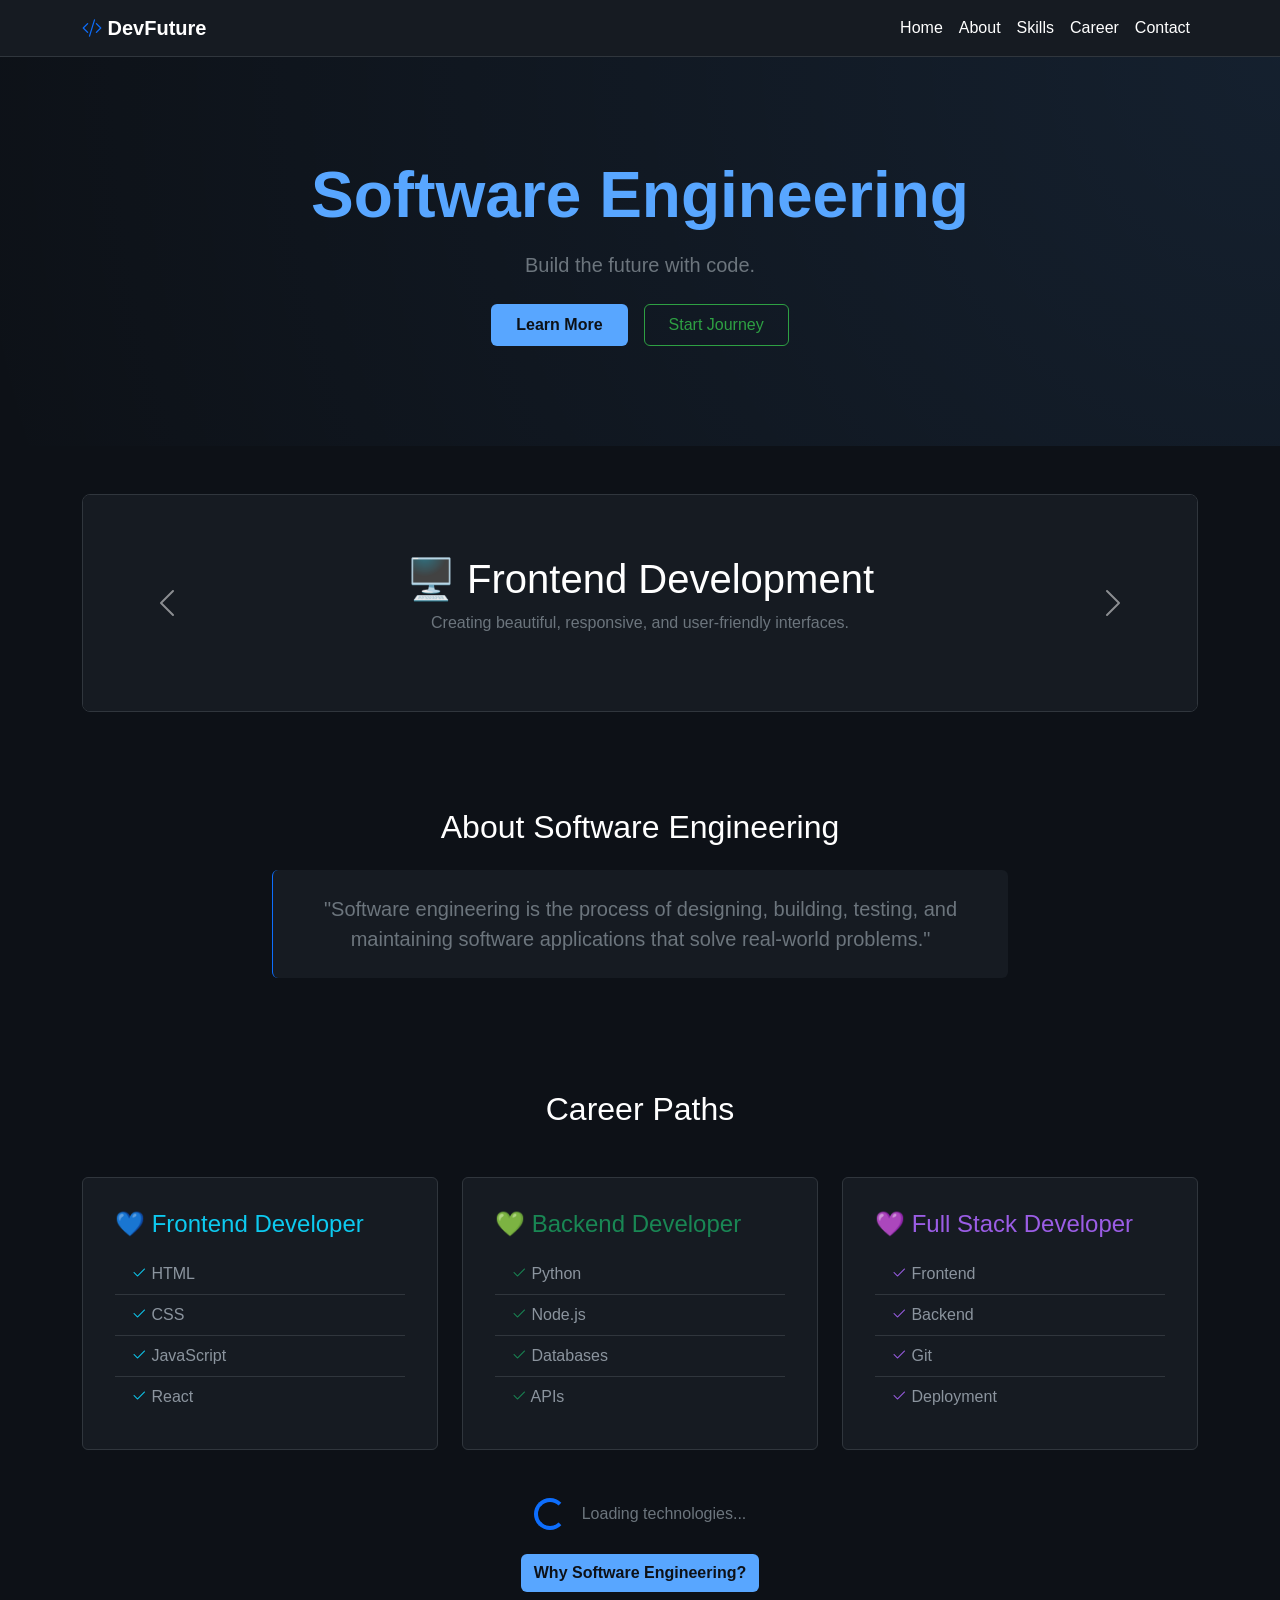
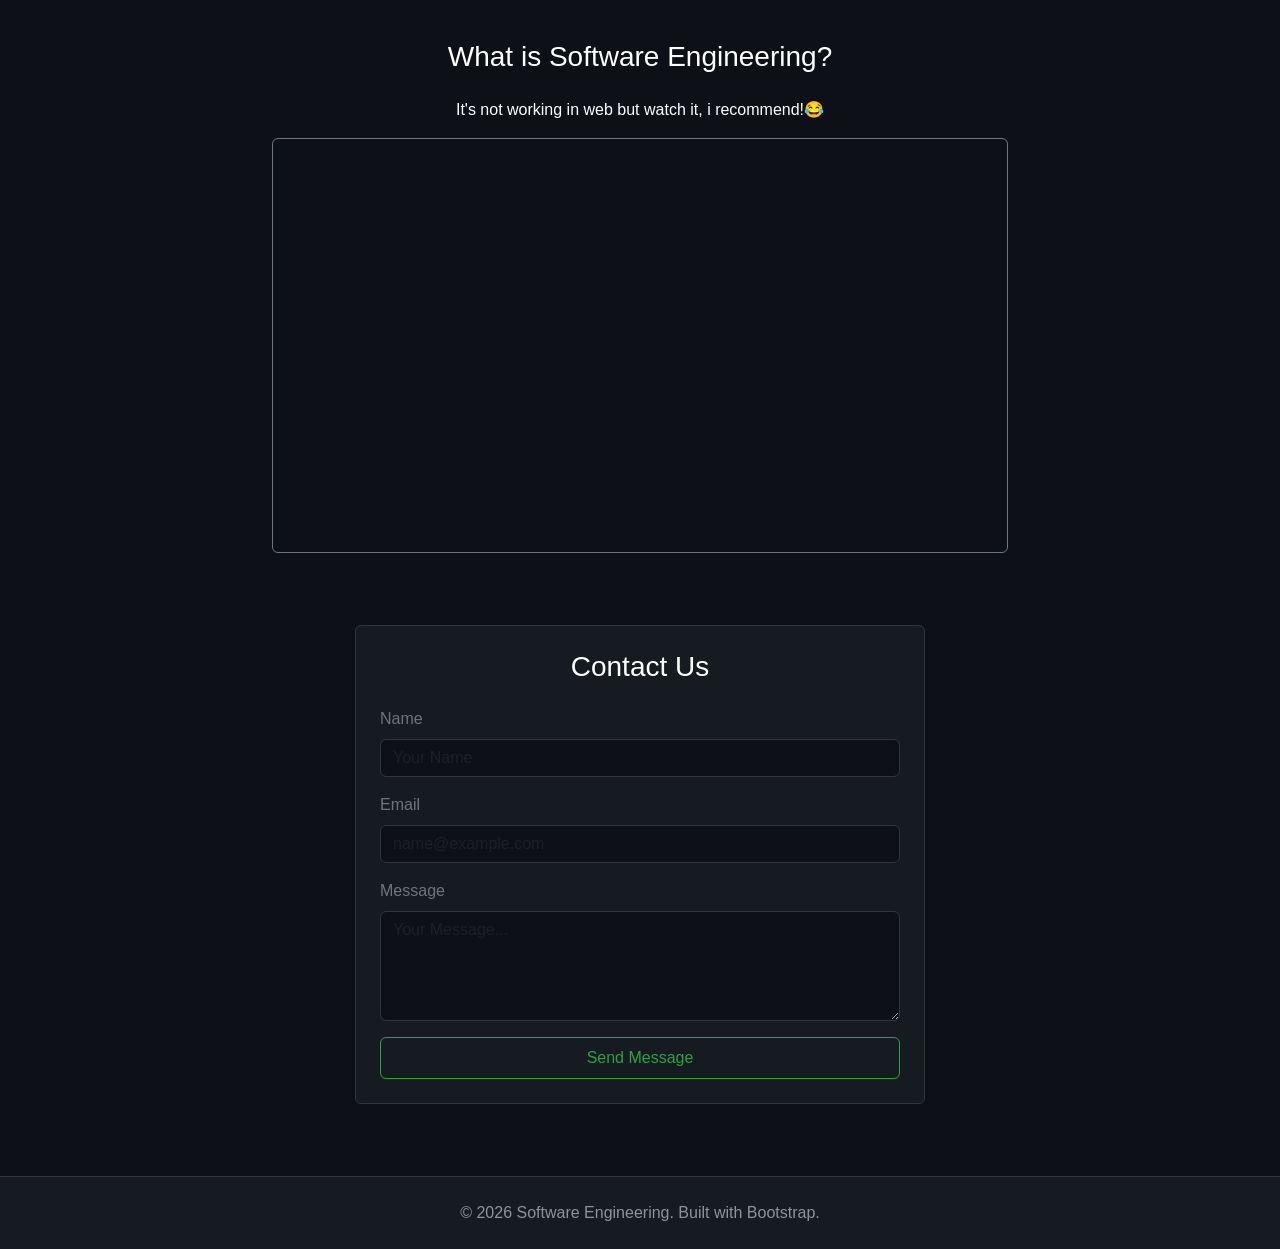
==== homework_14/index.html @ 07fd4a84 "homework 14" ====
<!DOCTYPE html>
<html lang="ka">
<head>
    <meta charset="UTF-8">
    <meta name="viewport" content="width=device-width, initial-scale=1.0">
    <title>Software Engineering</title>
    <link href="https://cdn.jsdelivr.net/npm/bootstrap@5.3.2/dist/css/bootstrap.min.css" rel="stylesheet">
    <link href="https://cdn.jsdelivr.net/npm/bootstrap-icons@1.11.1/font/bootstrap-icons.css" rel="stylesheet">
    
    <style>
        :root {
            --bg-color: #0D1117;
            --card-color: #161B22;
            --primary-color: #58A6FF;
            --accent-color: #2EA043;
            --text-color: #ffffff;
            --border-color: #30363d;
        }

        body {
            background-color: var(--bg-color);
            color: var(--text-color);
            font-family: 'Segoe UI', Tahoma, Geneva, Verdana, sans-serif;
        }

        /* Navbar */
        .navbar {
            background-color: var(--card-color) !important;
            border-bottom: 1px solid var(--border-color);
        }
        .navbar-brand, .nav-link {
            color: var(--text-color) !important;
        }
        .nav-link:hover {
            color: var(--primary-color) !important;
        }

        /* Hero Section */
        .hero-section {
            padding: 100px 0;
            background: radial-gradient(circle at top right, rgba(88, 166, 255, 0.1), transparent);
        }
        .btn-primary-custom {
            background-color: var(--primary-color);
            color: var(--bg-color);
            font-weight: 600;
        }
        .btn-primary-custom:hover {
            background-color: #4086d4;
            color: var(--bg-color);
        }
        .btn-accent-custom {
            background-color: transparent;
            border: 1px solid var(--accent-color);
            color: var(--accent-color);
        }
        .btn-accent-custom:hover {
            background-color: var(--accent-color);
            color: white;
        }

        /* Carousel */
        .carousel {
            border: 1px solid var(--border-color);
            border-radius: 8px;
            overflow: hidden;
        }
        .carousel-item {
            background-color: var(--card-color);
            padding: 60px 20px;
        }

        /* Cards */
        .custom-card {
            background-color: var(--card-color);
            border: 1px solid var(--border-color);
            border-radius: 6px;
            color: var(--text-color);
            transition: transform 0.2s, border-color 0.2s;
        }
        .custom-card:hover {
            transform: translateY(-5px);
            border-color: var(--primary-color);
        }

        /* List Group in Cards */
        .list-group-item {
            background-color: transparent;
            color: #8b949e;
            border-color: var(--border-color);
        }

        /* Modal & Form inputs */
        .modal-content {
            background-color: var(--card-color);
            border: 1px solid var(--border-color);
        }
        .form-control {
            background-color: var(--bg-color);
            border: 1px solid var(--border-color);
            color: white;
        }
        .form-control:focus {
            background-color: var(--bg-color);
            color: white;
            border-color: var(--primary-color);
            box-shadow: 0 0 0 0.25rem rgba(88, 166, 255, 0.25);
        }

        /* Footer */
        footer {
            background-color: var(--card-color);
            border-top: 1px solid var(--border-color);
            color: #8b949e;
        }
    </style>
</head>
<body>

    <nav class="navbar navbar-expand-lg sticky-top">
        <div class="container">
            <a class="navbar-brand fw-bold" href="#"><i class="bi bi-code-slash text-primary"></i> DevFuture</a>
            <button class="navbar-toggler" type="button" data-bs-toggle="collapse" data-bs-target="#navbarNav">
                <span class="navbar-toggler-icon navbar-dark"></span>
            </button>
            <div class="collapse navbar-collapse" id="navbarNav">
                <ul class="navbar-nav ms-auto">
                    <li class="nav-link-item"><a class="nav-link" href="#home">Home</a></li>
                    <li class="nav-link-item"><a class="nav-link" href="#about">About</a></li>
                    <li class="nav-link-item"><a class="nav-link" href="#skills">Skills</a></li>
                    <li class="nav-link-item"><a class="nav-link" href="#career">Career</a></li>
                    <li class="nav-link-item"><a class="nav-link" href="#contact">Contact</a></li>
                </ul>
            </div>
        </div>
    </nav>

    <section id="home" class="hero-section text-center">
        <div class="container">
            <h1 class="display-3 fw-bold mb-3" style="color: var(--primary-color);">Software Engineering</h1>
            <p class="lead text-secondary mb-4">Build the future with code.</p>
            <div class="d-flex justify-content-center gap-3">
                <a href="#about" class="btn btn-primary-custom px-4 py-2">Learn More</a>
                <a href="#career" class="btn btn-accent-custom px-4 py-2">Start Journey</a>
            </div>
        </div>
    </section>

    <div class="container my-5">
        <div id="techCarousel" class="carousel slide text-center" data-bs-ride="carousel">
            <div class="carousel-inner">
                <div class="carousel-item active">
                    <h3 class="display-6">🖥️ Frontend Development</h3>
                    <p class="text-secondary mt-2">Creating beautiful, responsive, and user-friendly interfaces.</p>
                </div>
                <div class="carousel-item">
                    <h3 class="display-6">⚙️ Backend Development</h3>
                    <p class="text-secondary mt-2">Managing databases, logic, servers, and APIs behind the scenes.</p>
                </div>
                <div class="carousel-item">
                    <h3 class="display-6">☁️ Cloud & DevOps</h3>
                    <p class="text-secondary mt-2">Deploying apps and ensuring continuous integration and scaling.</p>
                </div>
            </div>
            <button class="carousel-control-prev" type="button" data-bs-target="#techCarousel" data-bs-slide="prev">
                <span class="carousel-control-prev-icon" aria-hidden="true"></span>
            </button>
            <button class="carousel-control-next" type="button" data-bs-target="#techCarousel" data-bs-slide="next">
                <span class="carousel-control-next-icon" aria-hidden="true"></span>
            </button>
        </div>
    </div>

    <section id="about" class="container my-5 py-5 text-center">
        <div class="row justify-content-center">
            <div class="col-md-8">
                <h2 class="mb-4">About Software Engineering</h2>
                <blockquote class="blockquote bg-dark p-4 rounded border-start border-primary" style="background-color: var(--card-color) !important;">
                    <p class="mb-0 text-secondary italic">"Software engineering is the process of designing, building, testing, and maintaining software applications that solve real-world problems."</p>
                </blockquote>
            </div>
        </div>
    </section>

    <section id="career" class="container my-5">
        <h2 class="text-center mb-5">Career Paths</h2>
        <div class="row g-4">
            <div class="col-md-4">
                <div class="card custom-card h-100 p-3">
                    <div class="card-body">
                        <h4 class="card-title text-info mb-3">💙 Frontend Developer</h4>
                        <ul class="list-group list-group-flush">
                            <li class="list-group-item"><i class="bi bi-check2 text-info"></i> HTML</li>
                            <li class="list-group-item"><i class="bi bi-check2 text-info"></i> CSS</li>
                            <li class="list-group-item"><i class="bi bi-check2 text-info"></i> JavaScript</li>
                            <li class="list-group-item"><i class="bi bi-check2 text-info"></i> React</li>
                        </ul>
                    </div>
                </div>
            </div>
            <div class="col-md-4">
                <div class="card custom-card h-100 p-3">
                    <div class="card-body">
                        <h4 class="card-title text-success mb-3">💚 Backend Developer</h4>
                        <ul class="list-group list-group-flush">
                            <li class="list-group-item"><i class="bi bi-check2 text-success"></i> Python</li>
                            <li class="list-group-item"><i class="bi bi-check2 text-success"></i> Node.js</li>
                            <li class="list-group-item"><i class="bi bi-check2 text-success"></i> Databases</li>
                            <li class="list-group-item"><i class="bi bi-check2 text-success"></i> APIs</li>
                        </ul>
                    </div>
                </div>
            </div>
            <div class="col-md-4">
                <div class="card custom-card h-100 p-3">
                    <div class="card-body">
                        <h4 class="card-title style mb-3" style="color: #9b5de5;">💜 Full Stack Developer</h4>
                        <ul class="list-group list-group-flush">
                            <li class="list-group-item"><i class="bi bi-check2" style="color: #9b5de5;"></i> Frontend</li>
                            <li class="list-group-item"><i class="bi bi-check2" style="color: #9b5de5;"></i> Backend</li>
                            <li class="list-group-item"><i class="bi bi-check2" style="color: #9b5de5;"></i> Git</li>
                            <li class="list-group-item"><i class="bi bi-check2" style="color: #9b5de5;"></i> Deployment</li>
                        </ul>
                    </div>
                </div>
            </div>
        </div>
    </section>

    <div class="container my-5 text-center">
        <div class="d-flex justify-content-center align-items-center gap-3 mb-4">
            <div class="spinner-border text-primary" role="status"></div>
            <span class="text-secondary">Loading technologies...</span>
        </div>
        
        <button type="button" class="btn btn-primary-custom" data-bs-toggle="modal" data-bs-target="#whySEModal">
            Why Software Engineering?
        </button>
    </div>

    <div class="modal fade" id="whySEModal" tabindex="-1" aria-hidden="true">
        <div class="modal-dialog modal-dialog-centered">
            <div class="modal-content text-white">
                <div class="modal-header border-secondary">
                    <h5 class="modal-title" style="color: var(--primary-color);">Why Software Engineering?</h5>
                    <button type="button" class="btn-close btn-close-white" data-bs-shadow="none" data-bs-dist="modal" data-bs-dismiss="modal" aria-label="Close"></button>
                </div>
                <div class="modal-body text-start">
                    <ul class="list-unstyled lh-lg">
                        <li><i class="bi bi-star-fill text-warning me-2"></i> High demand in global market</li>
                        <li><i class="bi bi-laptop text-info me-2"></i> Remote working opportunities</li>
                        <li><i class="bi bi-lightbulb text-success me-2"></i> Creative and dynamic work environment</li>
                        <li><i class="bi bi-arrow-repeat text-danger me-2"></i> Continuous learning and growth</li>
                    </ul>
                </div>
            </div>
        </div>
    </div>

    <section class="container my-5">
        <h3 class="text-center mb-4">What is Software Engineering?</h3>
        <p class="text-center">It's not working in web but watch it, i recommend!😂</p>
        <div class="row justify-content-center">
            <div class="col-md-8">
                <div class="ratio ratio-16x9 border border-secondary rounded overflow-hidden">
                    <iframe src="https://www.youtube.com/embed/dQw4w9WgXcQ" title="What is Software Engineering" allowfullscreen></iframe>
                </div>
            </div>
        </div>
    </section>

    <section id="contact" class="container my-5 py-4">
        <div class="row justify-content-center">
            <div class="col-md-6 p-4 rounded" style="background-color: var(--card-color); border: 1px solid var(--border-color);">
                <h3 class="mb-4 text-center">Contact Us</h3>
                <form>
                    <div class="mb-3">
                        <label class="form-label text-secondary">Name</label>
                        <input type="text" class="form-control" placeholder="Your Name" required>
                    </div>
                    <div class="mb-3">
                        <label class="form-label text-secondary">Email</label>
                        <input type="email" class="form-control" placeholder="name@example.com" required>
                    </div>
                    <div class="mb-3">
                        <label class="form-label text-secondary">Message</label>
                        <textarea class="form-control" rows="4" placeholder="Your Message..." required></textarea>
                    </div>
                    <button type="submit" class="btn btn-accent-custom w-100 py-2">Send Message</button>
                </form>
            </div>
        </div>
    </section>

    <footer class="text-center py-4 mt-5">
        <p class="mb-0">&copy; 2026 Software Engineering. Built with Bootstrap.</p>
    </footer>

    <script src="https://cdn.jsdelivr.net/npm/bootstrap@5.3.2/dist/js/bootstrap.bundle.min.js"></script>
</body>
</html>
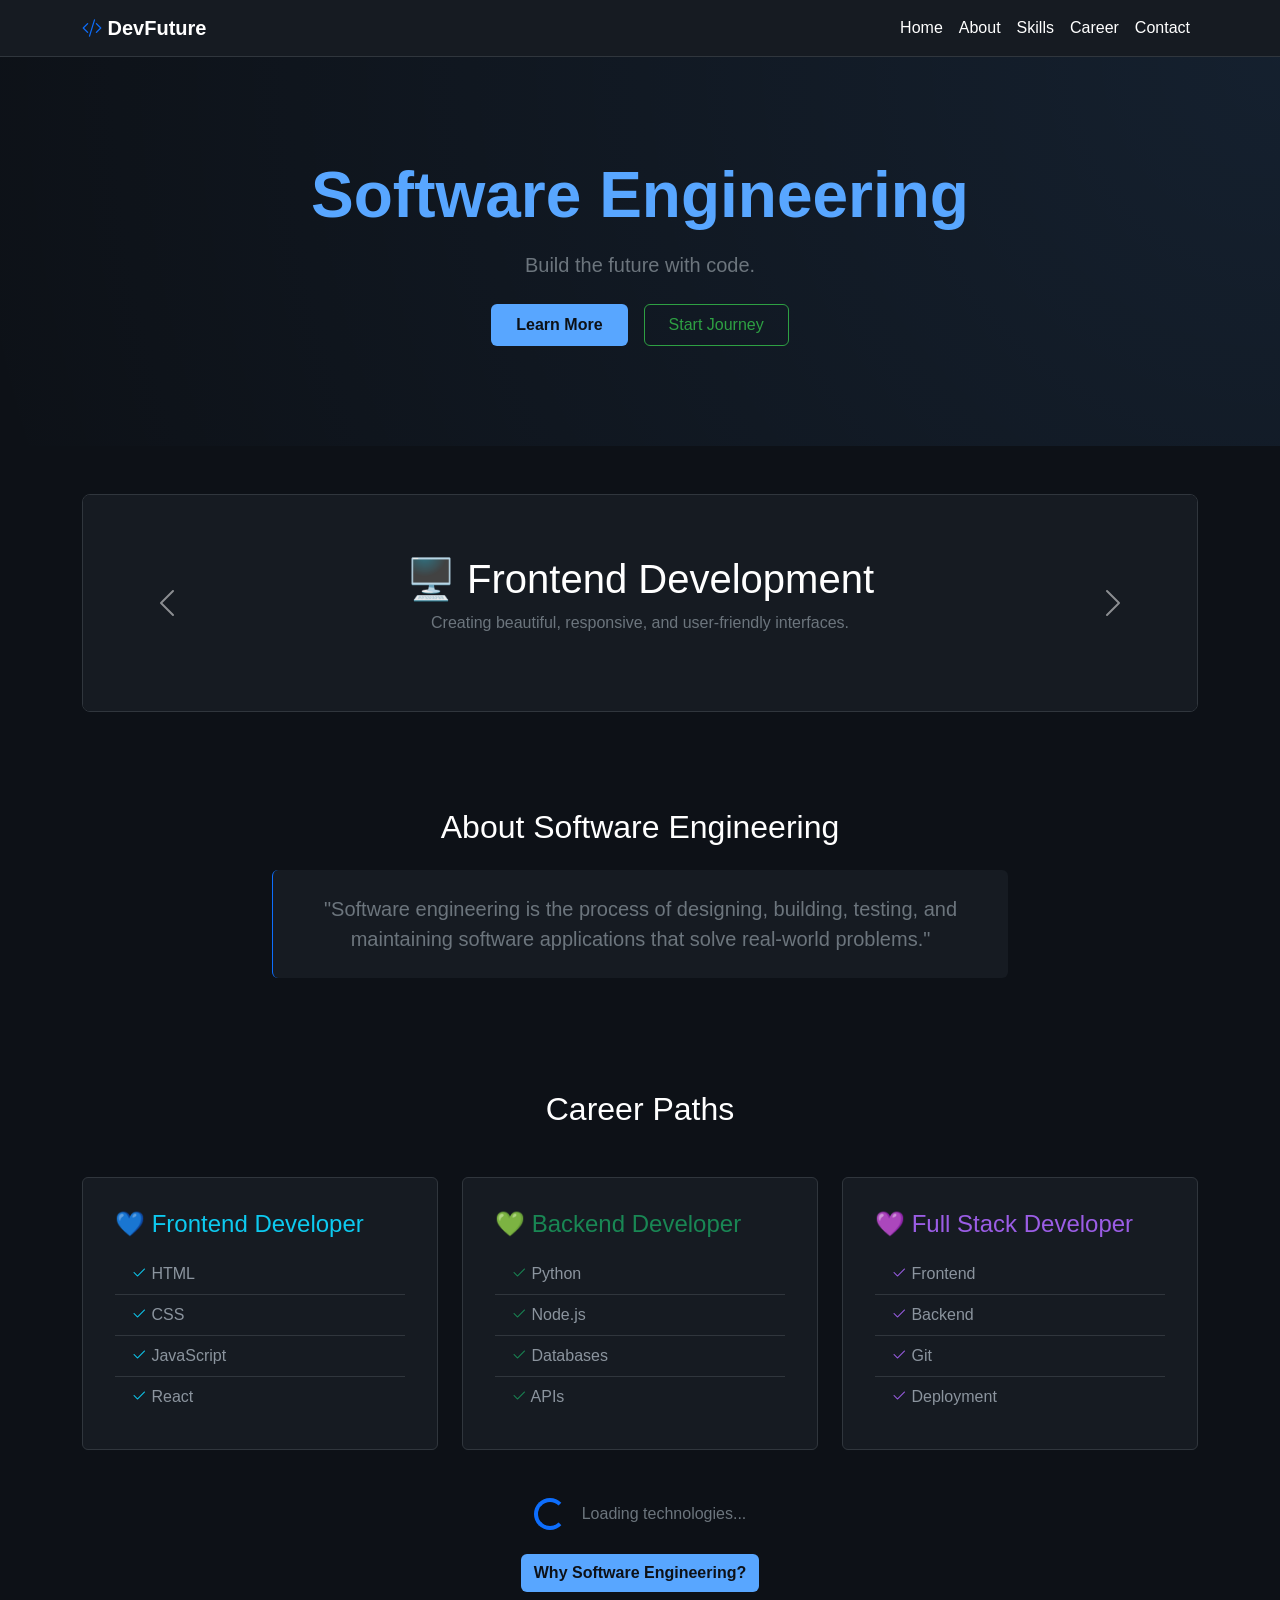
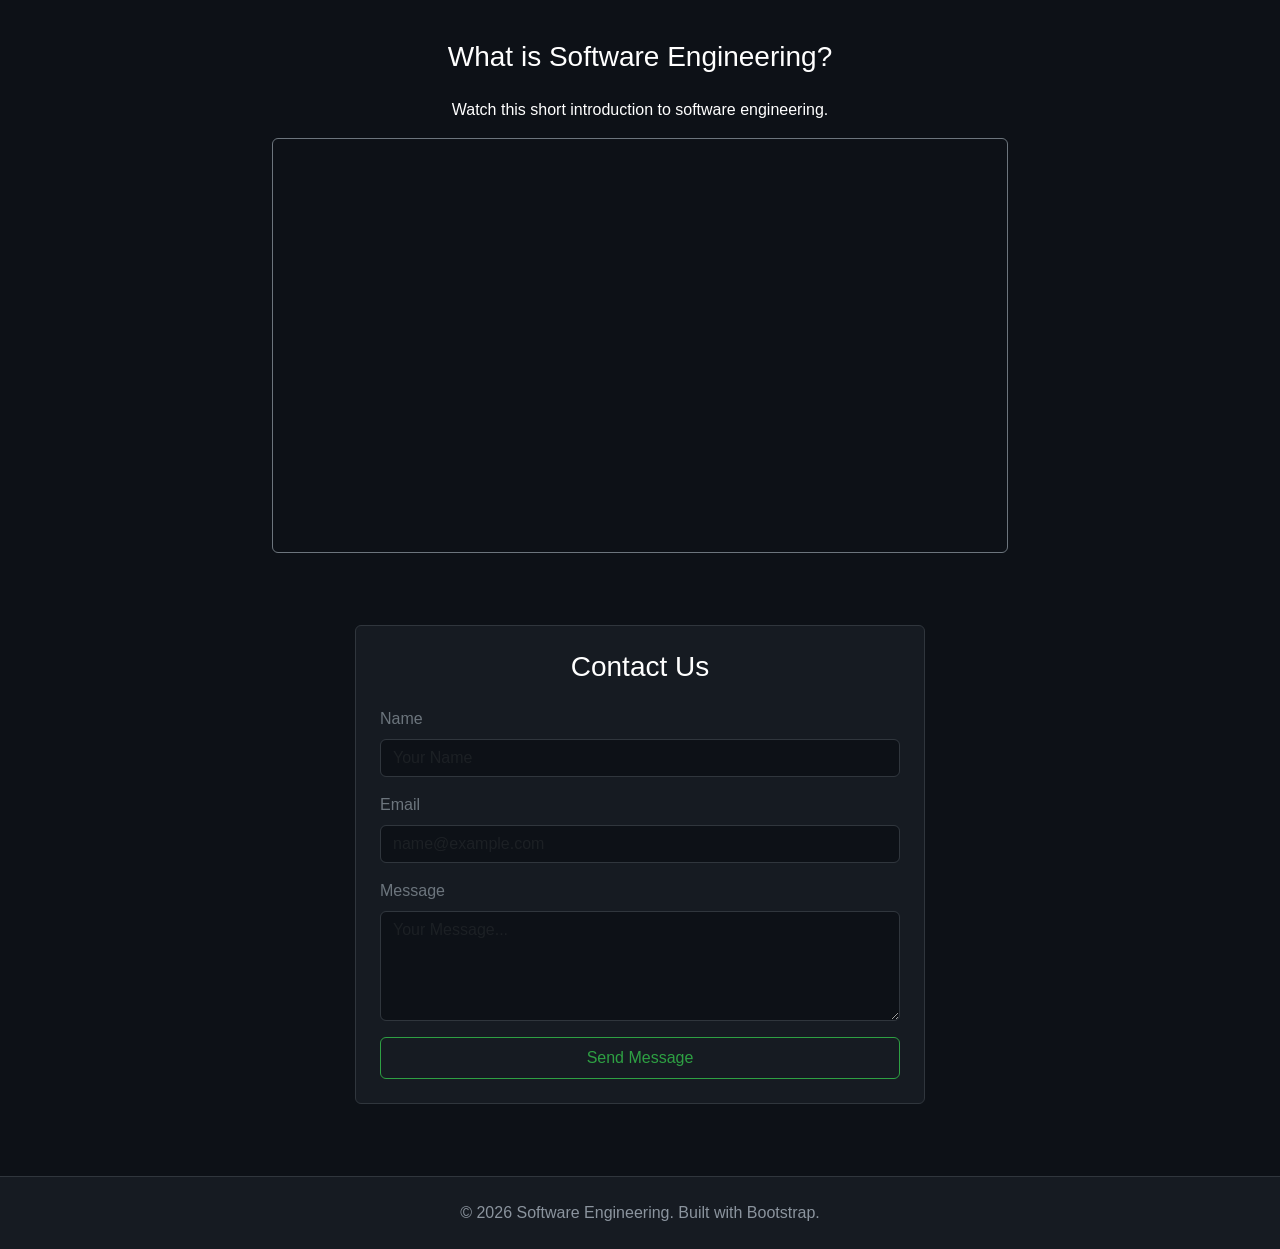
==== commit 8b4a2501: "14" ====
--- a/homework_14/index.html
+++ b/homework_14/index.html
@@ -259,7 +259,7 @@
 
     <section class="container my-5">
         <h3 class="text-center mb-4">What is Software Engineering?</h3>
-        <p class="text-center">It's not working in web but watch it, i recommend!😂</p>
+        <p class="text-center">Watch this short introduction to software engineering.</p>
         <div class="row justify-content-center">
             <div class="col-md-8">
                 <div class="ratio ratio-16x9 border border-secondary rounded overflow-hidden">
